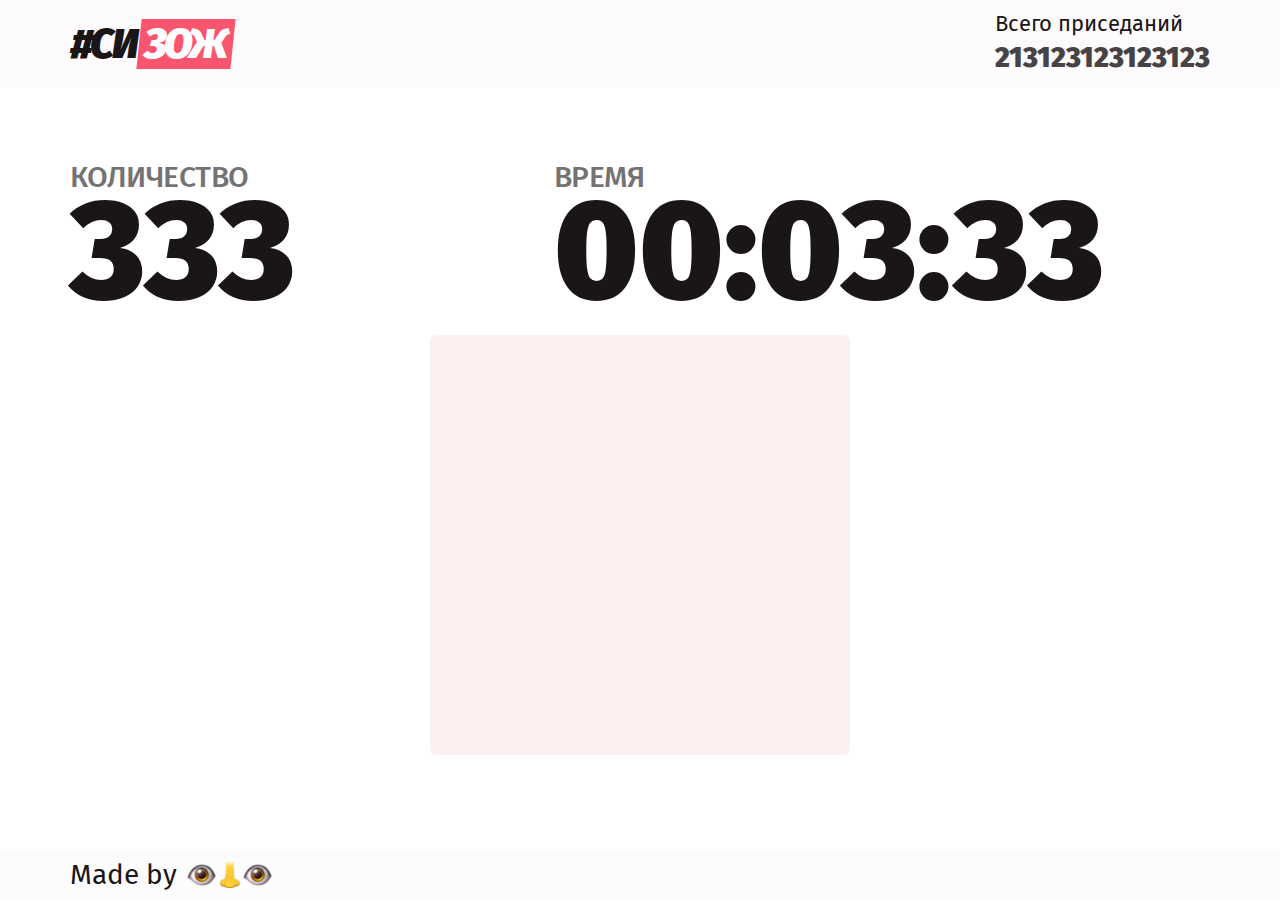
==== screen2-with-adwords.html @ 01141842 "Corrections 1" ====
<!DOCTYPE html>
<html lang="ru">
  <head>
    <meta charset="UTF-8" />
    <meta name="viewport" content="width=device-width, initial-scale=1.0" />
    <meta http-equiv="X-UA-Compatible" content="ie=edge" />
    <title>#СИЗОЖ</title>
    <link
      href="https://fonts.googleapis.com/css?family=Fira+Sans:400,500,900,900i&display=swap&subset=cyrillic"
      rel="stylesheet"
    />
    <link rel="stylesheet" href="style.css" />
    <script src="./index.js"></script>
  </head>
  <body>
    <header class="header">
      <div class="container">
        <h1 class="header__logo">
          <a href="./index.html"><span>#СИ</span><span>ЗОЖ</span></a>
        </h1>
        <div class="header__right" data-header-counter>
          <div>Всего приседаний</div>
          <div>213123123123123</div>
        </div>
      </div>
    </header>
    <main class="content">
      <div class="container">
        <div class="screen2">
          <div class="counters">
            <div class="counter quantity">
              <div class="counter__text">Количество</div>
              <div class="counter__count">333</div>
            </div>
            <div class="counter time">
              <div class="counter__text">Время</div>
              <div class="counter__count">00:03:33</div>
            </div>
          </div>
          <div class="image-container">
            <img src="https://via.placeholder.com/478x318" alt="" style="opacity: 0.5;" />
          </div>
          <div class="gaw-container"></div>
        </div>
      </div>
    </main>
    <footer class="footer">
      <div class="container">
        <div class="copyright">
          Made by
          <img
            src="./images/glaz1x.png"
            alt="Copyright"
            srcset="./images/glaz1x.png 1x, ./images/glaz2x.png 2x, ./images/glaz3x.png 3x"
          />
        </div>
      </div>
    </footer>
  </body>
</html>
---- style.css ----
/*! normalize.css v8.0.1 | MIT License | github.com/necolas/normalize.css */

/* Document
   ========================================================================== */

/**
 * 1. Correct the line height in all browsers.
 * 2. Prevent adjustments of font size after orientation changes in iOS.
 */

html {
  line-height: 1.15; /* 1 */

  -webkit-text-size-adjust: 100%; /* 2 */
}

/* Sections
   ========================================================================== */

/**
 * Remove the margin in all browsers.
 */

body {
  margin: 0;
}

/**
 * Render the `main` element consistently in IE.
 */

main {
  display: block;
}

/**
 * Correct the font size and margin on `h1` elements within `section` and
 * `article` contexts in Chrome, Firefox, and Safari.
 */

h1 {
  margin: 0.67em 0;
  font-size: 2em;
}

/* Text-level semantics
   ========================================================================== */

/**
 * Remove the gray background on active links in IE 10.
 */

a {
  background-color: transparent;
}

/**
 * Add the correct font weight in Chrome, Edge, and Safari.
 */

b,
strong {
  font-weight: bolder;
}

/* Embedded content
   ========================================================================== */

/**
 * Remove the border on images inside links in IE 10.
 */

img {
  border-style: none;
}

/* Forms
   ========================================================================== */

/**
 * 1. Change the font styles in all browsers.
 * 2. Remove the margin in Firefox and Safari.
 */

button,
input,
optgroup,
select,
textarea {
  margin: 0; /* 2 */
  font-family: inherit; /* 1 */
  font-size: 100%; /* 1 */
  line-height: 1.15; /* 1 */
}

/**
 * Show the overflow in IE.
 * 1. Show the overflow in Edge.
 */

button,
input {
  /* 1 */
  overflow: visible;
}

/**
 * Remove the inheritance of text transform in Edge, Firefox, and IE.
 * 1. Remove the inheritance of text transform in Firefox.
 */

button,
select {
  /* 1 */
  text-transform: none;
}

/**
 * Correct the inability to style clickable types in iOS and Safari.
 */

button,
[type='button'],
[type='reset'],
[type='submit'] {
  -webkit-appearance: button;
}

/**
 * Remove the inner border and padding in Firefox.
 */

button::-moz-focus-inner,
[type='button']::-moz-focus-inner,
[type='reset']::-moz-focus-inner,
[type='submit']::-moz-focus-inner {
  padding: 0;
  border-style: none;
}

/**
 * Restore the focus styles unset by the previous rule.
 */

button:-moz-focusring,
[type='button']:-moz-focusring,
[type='reset']:-moz-focusring,
[type='submit']:-moz-focusring {
  outline: 1px dotted ButtonText;
}

/**
 * Remove the default vertical scrollbar in IE 10+.
 */

textarea {
  overflow: auto;
}

/**
 * 1. Add the correct box sizing in IE 10.
 * 2. Remove the padding in IE 10.
 */

[type='checkbox'],
[type='radio'] {
  -webkit-box-sizing: border-box;
  box-sizing: border-box; /* 1 */
  padding: 0; /* 2 */
}

/**
 * 1. Correct the odd appearance in Chrome and Safari.
 * 2. Correct the outline style in Safari.
 */

[type='search'] {
  outline-offset: -2px; /* 2 */

  -webkit-appearance: textfield; /* 1 */
}

/**
 * Remove the inner padding in Chrome and Safari on macOS.
 */

[type='search']::-webkit-search-decoration {
  -webkit-appearance: none;
}

/**
 * 1. Correct the inability to style clickable types in iOS and Safari.
 * 2. Change font properties to `inherit` in Safari.
 */

::-webkit-file-upload-button {
  font: inherit; /* 2 */

  -webkit-appearance: button; /* 1 */
}

/**
 * Add the correct display in IE 10.
 */

[hidden] {
  display: none;
}

/* MAIN STYLES */

*, *::before, *::after {
  -webkit-box-sizing: border-box;
          box-sizing: border-box;
}

html {
  font: 16px/1.2 'Fira Sans', sans-serif;
}

body {
  display: -webkit-box;
  display: -ms-flexbox;
  display: flex;
  -webkit-box-orient: vertical;
  -webkit-box-direction: normal;
  -ms-flex-direction: column;
  flex-direction: column;
  -webkit-box-pack: justify;
  -ms-flex-pack: justify;
  justify-content: space-between;
  min-height: 100vh;
  background-color: #fff;
  color: #1a1617;
}

img {
  max-width: 100%;
  height: auto;
}

.container {
  max-width: 1140px;
  margin: auto;
}

.header {
  position: relative;
  z-index: 0;
  height: 5.5rem;
  background-color: rgba(248, 241, 242, 0.25);
}

.header .container {
  display: -webkit-box;
  display: -ms-flexbox;
  display: flex;
  -webkit-box-align: center;
  -ms-flex-align: center;
  align-items: center;
  -webkit-box-pack: justify;
  -ms-flex-pack: justify;
  justify-content: space-between;
  height: 100%;
}

.header__logo {
  font: 900 italic 2.625rem/1 'Fira Sans';
  letter-spacing: -2.67px;
}

.header__logo a {
  color: inherit;
  text-decoration: none;
}

.header__logo span:nth-of-type(2) {
  position: relative;
  margin-left: 3px;
  padding: 0 5px;
  color: #fff;
}

.header__logo span:nth-of-type(2)::before {
  content: '';
  position: absolute;
  top: 0;
  right: -3px;
  bottom: 0;
  left: 0;
  z-index: -1;
  -webkit-transform: skewX(-6deg);
  transform: skewX(-6deg);
  background-color: rgba(249, 67, 95, 0.9);
}

.header__right {
  font-size: 1.375rem;
  line-height: 1.23;
}

.header__right div:nth-of-type(2) {
  opacity: 0.8;
  font-size: 1.75rem;
  font-weight: 900;
  line-height: 1.43;
}

.footer {
  height: 50px;
  background-color: rgba(249, 245, 246, 0.25);
}

.footer .container {
  display: -webkit-box;
  display: -ms-flexbox;
  display: flex;
  -webkit-box-align: center;
  -ms-flex-align: center;
  align-items: center;
  height: 100%;
}

.copyright {
  display: -webkit-box;
  display: -ms-flexbox;
  display: flex;
  -webkit-box-align: center;
  -ms-flex-align: center;
  align-items: center;
  font-size: 1.75rem;
  line-height: 1.18;
}

.copyright img {
  margin-left: 10px;
}

.content {
  padding: 10px 0;
}

.big-text {
  max-width: 980px;
  font-size: 5.3125rem;
  font-style: italic;
  font-weight: 900;
  line-height: 0.88;
}

button {
  width: 200px;
  height: 60px;
  margin: auto;
  border: 0;
  border-radius: 2px;
  -webkit-transition: background-color .3s;
  transition: background-color .3s;
  background-color: #f84562;
  color: #fff;
  font-size: 1.5rem;
  font-weight: 500;
  letter-spacing: -0.24px;
  line-height: 1;
  cursor: pointer;
}

button:hover {
  background-color: #f96b82;
}
button:active {
  background-color: #db3550;
}

.screen1 .big-text {
  margin-bottom: 3.125rem;
}

.screen2, .screen3 {
  display: -webkit-box;
  display: -ms-flexbox;
  display: flex;
  -webkit-box-orient: vertical;
  -webkit-box-direction: normal;
  -ms-flex-direction: column;
  flex-direction: column;
}

.screen2[hidden], .screen3[hidden] {
  display: none;
}

.counters {
  display: -webkit-box;
  display: -ms-flexbox;
  display: flex;
  -webkit-box-flex: 0;
  -ms-flex: 0 0 auto;
  flex: 0 0 auto;
  margin-bottom: 28px;
}

.counter {
  min-width: 364px;
}

.quantity {
  margin-right: 120px;
}

.counter__text {
  opacity: 0.6;
  font-size: 1.875rem;
  font-weight: 500;
  letter-spacing: -0.53px;
  text-transform: uppercase;
}

.counter__count {
  font-size: 8.8125rem;
  font-weight: 900;
  line-height: 0.8;
}

.image-container {
  display: -webkit-box;
  display: -ms-flexbox;
  display: flex;
  position: relative;
  -webkit-box-flex: 1;
  -ms-flex: 1 0 auto;
  flex: 1 0 auto;
  -webkit-box-align: center;
  -ms-flex-align: center;
  align-items: center;
  -webkit-box-pack: center;
  -ms-flex-pack: center;
  justify-content: center;
  min-height: 26.25rem;
  padding: 20px 0;
  text-align: center;
}

.image-container::before {
  content: '';
  position: absolute;
  top: 0;
  bottom: 0;
  left: 50%;
  z-index: -1;
  min-width: 420px;
  -webkit-transform: translateX(-50%);
  transform: translateX(-50%);
  border-radius: 6px;
  background-color: #fdf0f0;
}

.image-container + button {
  margin-top: 24px;
}

.gaw-container {
  -webkit-box-flex: 0;
  -ms-flex: 0 0 auto;
  flex: 0 0 auto;
  margin-top: 24px;
}

@media (max-height: 765px) and (orientation: landscape),
  (max-width: 1200px) and (max-height: 800px) and (orientation: landscape),
  (max-width: 830px) and (max-height: 540px) {
  html {
    font-size: 12px;
  }

  .image-container {
    min-height: auto;
  }

  .image-container img {
    max-height: 270px;
  }
}

@media (max-width: 1200px) {
  .container {
    max-width: 784px;
  }

  .header {
    height: 5.3125rem;
  }

  .big-text {
    max-width: 700px;
    font-size: 3.75rem;
  }

  .screen1 .big-text {
    margin-bottom: 5rem;
  }

  .counters {
    margin-bottom: 2.1875rem;
  }

  .counter__text {
    font-size: 1.625rem;
  }

  .counter__count {
    font-size: 5.5625rem;
  }

  .quantity {
    margin-right: 35px;
  }
}

@media (max-width: 830px) {
  .container {
    max-width: 100%;
    padding: 0 15px;
  }

  .header {
    height: 5rem;
  }

  .header__right {
    display: none;
  }

  .big-text {
    font-size: 1.75rem;
  }

  .screen1 .big-text {
    margin-bottom: 4.375rem;
  }

  button {
    width: 266px;
    font-size: 1.375rem;
  }

  .footer {
    height: 1.875rem;
  }

  .copyright {
    font-size: 0.75rem;
  }

  .copyright img {
    max-height: 20px;
  }

  .counters {
    -webkit-box-pack: justify;
    -ms-flex-pack: justify;
    justify-content: space-between;
  }

  .counter {
    min-width: auto;
  }

  .counter__text {
    font-size: 0.975rem;
  }

  .counter__count {
    font-size: 2.5625rem;
  }

  .image-container {
    min-height: 15.9375rem;
  }

  .image-container::before {
    min-width: 226px;
  }

  .image-container + button {
    margin-top: 0.5rem;
  }
}
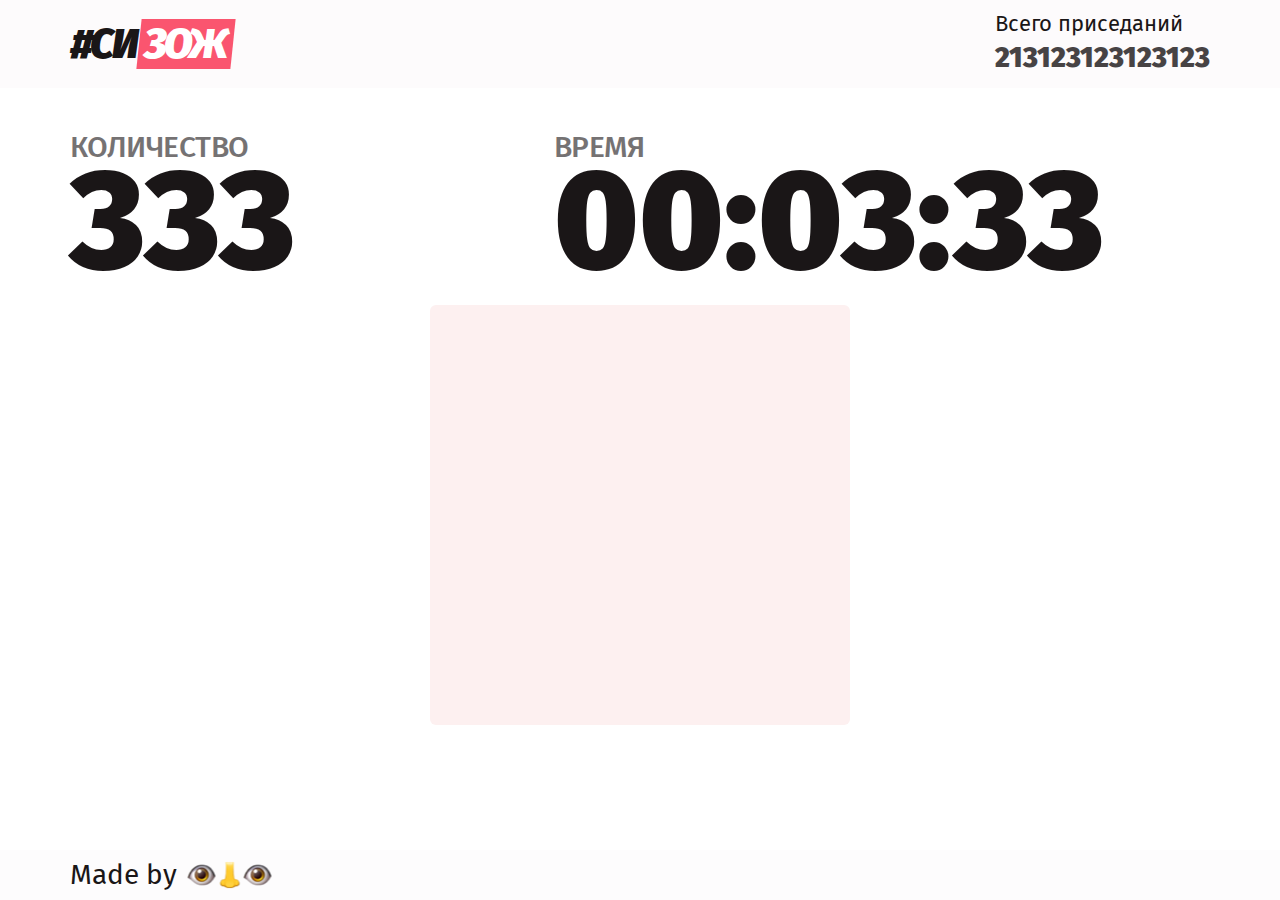
==== commit 9abf2631: "Added gaw placeholder image" ====
--- a/screen2-with-adwords.html
+++ b/screen2-with-adwords.html
@@ -40,7 +40,9 @@
           <div class="image-container">
             <img src="https://via.placeholder.com/478x318" alt="" style="opacity: 0.5;" />
           </div>
-          <div class="gaw-container"></div>
+          <div class="gaw-container">
+            <img src="https://via.placeholder.com/468x60" alt="" />
+          </div>
         </div>
       </div>
     </main>
--- a/style.css
+++ b/style.css
@@ -456,14 +456,16 @@
 }
 
 .image-container + button {
-  margin-top: 24px;
+  margin-top: 1.5rem;
 }
 
 .gaw-container {
   -webkit-box-flex: 0;
   -ms-flex: 0 0 auto;
   flex: 0 0 auto;
-  margin-top: 24px;
+  height: 60px;
+  margin-top: 1.5rem;
+  text-align: center;
 }
 
 @media (max-height: 765px) and (orientation: landscape),
@@ -478,7 +480,7 @@
   }
 
   .image-container img {
-    max-height: 270px;
+    max-height: 250px;
   }
 }
 
